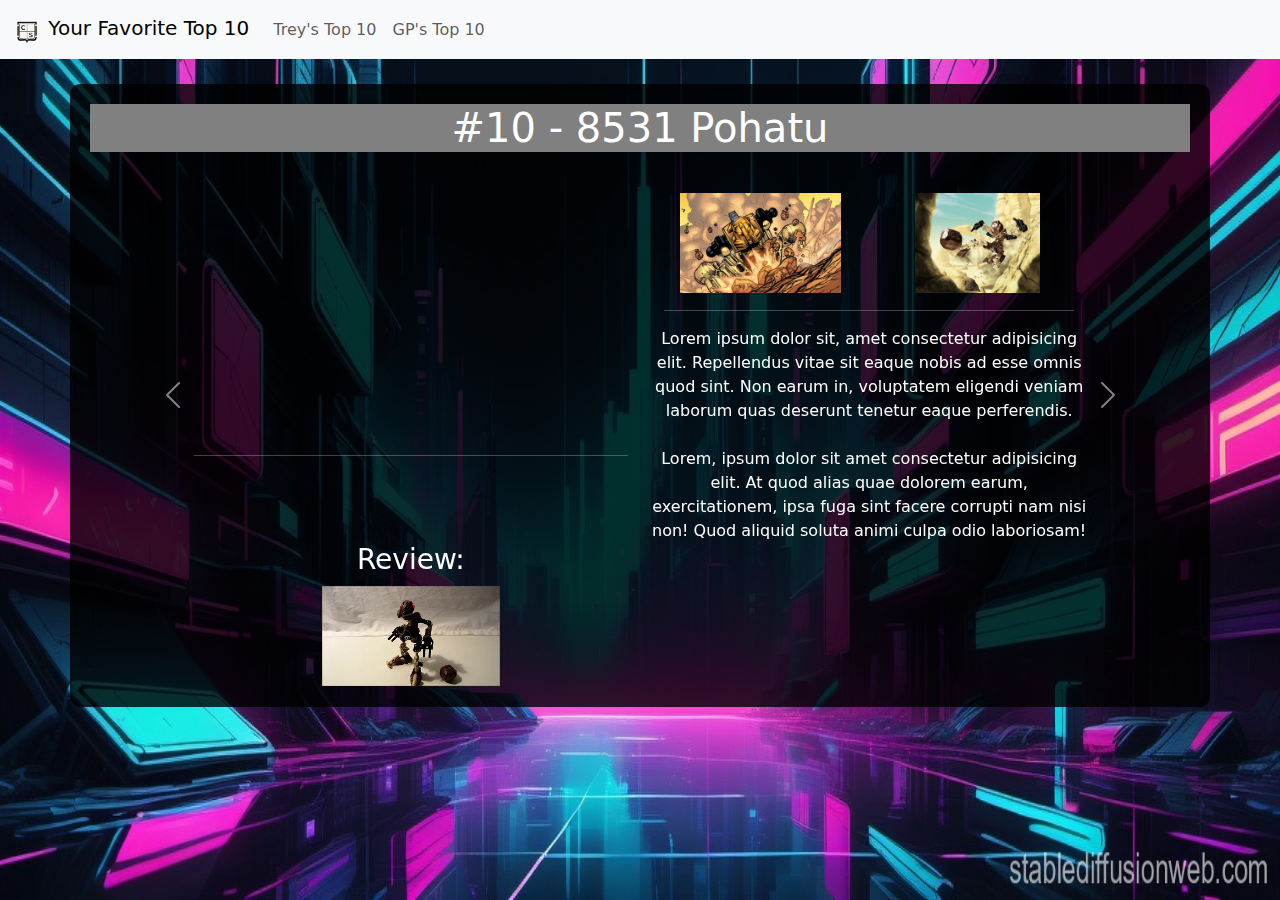
==== pages/gp.html @ 16a3571e "added and changed some assets" ====
<!doctype html>
<html lang="en">

<head>
    <meta charset="utf-8">
    <meta name="viewport" content="width=device-width, initial-scale=1">
    <title>GP's Top 10</title>
    <link href="https://cdn.jsdelivr.net/npm/bootstrap@5.3.3/dist/css/bootstrap.min.css" rel="stylesheet"
        integrity="sha384-QWTKZyjpPEjISv5WaRU9OFeRpok6YctnYmDr5pNlyT2bRjXh0JMhjY6hW+ALEwIH" crossorigin="anonymous">
    <link rel="stylesheet" href="../styles/style.css">
    <link rel="shortcut icon" href="../assets/codestacklogo.png" />
    </head>

<body>
      <nav class="navbar navbar-expand-lg bg-body-tertiary">
        <div class="container-fluid">
            <a class="navbar-brand" href="../index.html">
                <img src="/assets/codestacklogo.png" alt="Logo" width="30" height="30" class="d-inline-block align-text-top">
                Your Favorite Top 10
              </a>
          <button class="navbar-toggler" type="button" data-bs-toggle="collapse" data-bs-target="#navbarNavAltMarkup" aria-controls="navbarNavAltMarkup" aria-expanded="false" aria-label="Toggle navigation">
            <span class="navbar-toggler-icon"></span>
          </button>
          <div class="collapse navbar-collapse" id="navbarNavAltMarkup">
            <div class="navbar-nav">
              <a class="nav-link" href="../pages/trey.html">Trey's Top 10</a>
              <a class="nav-link" href="../pages/gp.html">GP's Top 10</a>
            </div>
          </div>
        </div>
      </nav>

      <div id="box" class="container">
        <div class="row">
            <div class="col">
                <div id="carouselExample" class="carousel slide">
                    <div class="carousel-inner">
                      <div class="carousel-item active">

                        <!-- ENTRY #10 -->
                        <h1>#10 - 8531 Pohatu</h1>
                        <br>
                        <div class="container mt-2">
                            <div class="row text-center">
                              <div class="col-lg-1"></div>
                                <div class="col-lg-5 col-12">
                                <iframe width="426" height="240" src="https://www.youtube.com/embed/XOGgZnB4ABw?si=e0CfPsZs6AdH4Mmf" title="YouTube video player" frameborder="0" allow="accelerometer; autoplay; clipboard-write; encrypted-media; gyroscope; picture-in-picture; web-share" referrerpolicy="strict-origin-when-cross-origin" allowfullscreen></iframe>
                                <hr>
                            </div>
                            <div class="col-lg-5 col-12">
                                <div class="container">
                                    <div class="row text-center">
                                        <div class="col-6"> <button id="review-button" popovertarget="10img1">
                                            <img src="/assets/GP/Pohatu1.png" alt="topborder" height="100px" width=100px/>
                                        </button></div>
                                        <div class="col-6"> <button id="review-button" popovertarget="10img2">
                                            <img src="/assets/GP/Pohatu2.png" alt="topborder" height="100px" width=100px/>
                                        </button></div>
                                    </div>
                                    <hr>
                                    <div class="row">
                                        Lorem ipsum dolor sit, amet consectetur adipisicing elit. Repellendus vitae sit eaque nobis ad esse omnis quod sint. Non earum in, voluptatem eligendi veniam laborum quas deserunt tenetur eaque perferendis.
                                        <br>
                                        <br>
                                        Lorem, ipsum dolor sit amet consectetur adipisicing elit. At quod alias quae dolorem earum, exercitationem, ipsa fuga sint facere corrupti nam nisi non! Quod aliquid soluta animi culpa odio laboriosam!
                                    </div>
                                </div>
                            </div>
                            </div>
                            <div class="row text-center">
                              <div class="col-lg-1"></div>
                              <div class="col-lg-5 col-12">
                                <h3>Review:</h3>
                                <div class="center">
                                  
                                  <button id="review-button" popovertarget="review-video-10">
                                    <img src="/assets/GP/PohatuReview.png" alt="topborder" height="100px" width=100px/>
                                  </button>
                                </div>
                              </div>
                            </div>
                        </div>

                      </div>

                      <!-- ENTRY #9 -->
                      <div class="carousel-item">
                        <h1>#9 - 8978 Skrall</h1>
                        <br>
                        <div class="container mt-2">
                            <div class="row text-center">
                              <div class="col-lg-1"></div>
                                <div class="col-12 col-lg-5">
                                <iframe width="426" height="240" src="https://www.youtube.com/embed/iutZfPHgfoE?si=nEbybbQlCsMWkn_Z&amp;controls=0&amp;start=15" title="YouTube video player" frameborder="0" allow="accelerometer; autoplay; clipboard-write; encrypted-media; gyroscope; picture-in-picture; web-share" referrerpolicy="strict-origin-when-cross-origin" allowfullscreen></iframe>
                                <hr>
                            </div>
                            <div class="col-12 col-lg-5">
                                <div class="container">
                                    <div class="row text-center">
                                        <div class="col-6"> <button id="review-button" popovertarget="9img1">
                                            <img src="/assets/GP/Skrall1.png" alt="topborder" height="100px" width=100px/>
                                        </button></div>
                                        <div class="col-6"> <button id="review-button" popovertarget="9img2">
                                            <img src="/assets/GP/Skrall2.png" alt="topborder" height="100px" width=100px/>
                                        </button></div>
                                    </div>
                                    <hr>
                                    <div class="row">
                                        Lorem ipsum dolor sit, amet consectetur adipisicing elit. Repellendus vitae sit eaque nobis ad esse omnis quod sint. Non earum in, voluptatem eligendi veniam laborum quas deserunt tenetur eaque perferendis.
                                        <br>
                                        <br>
                                        Lorem, ipsum dolor sit amet consectetur adipisicing elit. At quod alias quae dolorem earum, exercitationem, ipsa fuga sint facere corrupti nam nisi non! Quod aliquid soluta animi culpa odio laboriosam!
                                    </div>
                                </div>
                            </div>
                            <div class="row text-center">
                              <div class="col-lg-1"></div>
                              <div class="col-lg-5 col-12">
                                <h3>Review:</h3>
                                <div class="center">
                                  
                                  <button id="review-button" popovertarget="review-video-9">
                                    <img src="/assets/GP/SkrallReview.png" alt="topborder" height="100px" width=100px/>
                                  </button>
                                </div>
                              </div>
                            </div>
                            </div>
                        </div>

                      </div>

                      <!-- ENTRY #8 -->

                      <div class="carousel-item">
                        <h1>#8 - 8903 Zaktan</h1>
                        <br>
                        <div class="container mt-2">
                            <div class="row text-center">
                              <div class="col-lg-1"></div>
                                <div class="col-12 col-lg-5">
                                <iframe width="426" height="240" src="https://www.youtube.com/embed/IT35S8VtbB4?si=Ot8NYg8g528c5JDn" title="YouTube video player" frameborder="0" allow="accelerometer; autoplay; clipboard-write; encrypted-media; gyroscope; picture-in-picture; web-share" referrerpolicy="strict-origin-when-cross-origin" allowfullscreen></iframe>
                                <hr>
                            </div>
                            <div class="col-12 col-lg-5">
                                <div class="container">
                                    <div class="row text-center">
                                        <div class="col-6"> <button id="review-button" popovertarget="8img1">
                                            <img src="/assets/GP/Zaktan1.png" alt="topborder" height="100px" width=100px/>
                                        </button></div>
                                        <div class="col-6"> <button id="review-button" popovertarget="8img2">
                                            <img src="/assets/GP/Zaktan2.png" alt="topborder" height="100px" width=100px/>
                                        </button></div>
                                    </div>
                                    <hr>
                                    <div class="row">
                                        Lorem ipsum dolor sit, amet consectetur adipisicing elit. Repellendus vitae sit eaque nobis ad esse omnis quod sint. Non earum in, voluptatem eligendi veniam laborum quas deserunt tenetur eaque perferendis.
                                        <br>
                                        <br>
                                        Lorem, ipsum dolor sit amet consectetur adipisicing elit. At quod alias quae dolorem earum, exercitationem, ipsa fuga sint facere corrupti nam nisi non! Quod aliquid soluta animi culpa odio laboriosam!
                                    </div>
                                </div>
                            </div>
                            <div class="row text-center">
                              <div class="col-lg-1"></div>
                              <div class="col-lg-5 col-12">
                                <h3>Review:</h3>
                                <div class="center">
                                  
                                  <button id="review-button" popovertarget="review-video-8">
                                    <img src="/assets/GP/ZaktanReview.webp" alt="topborder" height="100px" width=100px/>
                                  </button>
                                </div>
                              </div>
                            </div>
                            </div>
                        </div>

                      </div>

                      <!-- ENTRY #7 -->

                      <div class="carousel-item">
                        <h1>#7 - Hydraxon</h1>
                        <br>
                        <div class="container mt-2">
                            <div class="row text-center">
                              <div class="col-lg-1"></div>
                                <div class="col-12 col-lg-5">
                                <iframe width="426" height="240" src="https://www.youtube.com/embed/oxouZkrrqUc?si=Al6TVjStmYd_GcWj&amp;controls=0&amp;start=85" title="YouTube video player" frameborder="0" allow="accelerometer; autoplay; clipboard-write; encrypted-media; gyroscope; picture-in-picture; web-share" referrerpolicy="strict-origin-when-cross-origin" allowfullscreen></iframe>
                                <hr>
                            </div>
                            <div class="col-12 col-lg-5">
                                <div class="container">
                                    <div class="row text-center">
                                        <div class="col-6"> <button id="review-button" popovertarget="7img1">
                                            <img src="/assets/GP/Hydraxon1.png" alt="topborder" height="100px" width=100px/>
                                        </button></div>
                                        <div class="col-6"> <button id="review-button" popovertarget="7img2">
                                            <img src="/assets/GP/Hydraxon2.png" alt="topborder" height="100px" width=100px/>
                                        </button></div>
                                    </div>
                                    <hr>
                                    <div class="row">
                                        Lorem ipsum dolor sit, amet consectetur adipisicing elit. Repellendus vitae sit eaque nobis ad esse omnis quod sint. Non earum in, voluptatem eligendi veniam laborum quas deserunt tenetur eaque perferendis.
                                        <br>
                                        <br>
                                        Lorem, ipsum dolor sit amet consectetur adipisicing elit. At quod alias quae dolorem earum, exercitationem, ipsa fuga sint facere corrupti nam nisi non! Quod aliquid soluta animi culpa odio laboriosam!
                                    </div>
                                </div>
                            </div>
                            </div>
                            <div class="row text-center">
                              <div class="col-lg-1"></div>
                              <div class="col-lg-5 col-12">
                                <h3>Review:</h3>
                                <div class="center">
                                  
                                  <button id="review-button" popovertarget="review-video-7">
                                    <img src="/assets/GP/HydraxonReview.png" alt="topborder" height="100px" width=100px/>
                                  </button>
                                </div>
                              </div>
                            </div>
                        </div>

                      </div>

                      <!-- ENTRY #6 -->

                      <div class="carousel-item">
                        <h1>#6 - Takadox</h1>
                        <br>
                        <div class="container mt-2">
                            <div class="row text-center">
                              <div class="col-lg-1"></div>
                                <div class="col-12 col-lg-5">
                                <iframe width="426" height="240" src="https://www.youtube.com/embed/wNRkzEp36KI?si=vRQf2wYzfuWd4dM2" title="YouTube video player" frameborder="0" allow="accelerometer; autoplay; clipboard-write; encrypted-media; gyroscope; picture-in-picture; web-share" referrerpolicy="strict-origin-when-cross-origin" allowfullscreen></iframe>
                                <hr>
                            </div>
                            <div class="col-12 col-lg-5">
                                <div class="container">
                                    <div class="row text-center">
                                        <div class="col-6"> <button id="review-button" popovertarget="6img1">
                                            <img src="/assets/GP/Takadox1.png" alt="topborder" height="100px" width=100px/>
                                        </button></div>
                                        <div class="col-6"> <button id="review-button" popovertarget="6img2">
                                            <img src="/assets/GP/Takadox2.png" alt="topborder" height="100px" width=100px/>
                                        </button></div>
                                    </div>
                                    <hr>
                                    <div class="row">
                                        Lorem ipsum dolor sit, amet consectetur adipisicing elit. Repellendus vitae sit eaque nobis ad esse omnis quod sint. Non earum in, voluptatem eligendi veniam laborum quas deserunt tenetur eaque perferendis.
                                        <br>
                                        <br>
                                        Lorem, ipsum dolor sit amet consectetur adipisicing elit. At quod alias quae dolorem earum, exercitationem, ipsa fuga sint facere corrupti nam nisi non! Quod aliquid soluta animi culpa odio laboriosam!
                                    </div>
                                </div>
                            </div>
                            <div class="row text-center">
                              <div class="col-lg-1"></div>
                              <div class="col-lg-5 col-12">
                                <h3>Review:</h3>
                                <div class="center">
                                  
                                  <button id="review-button" popovertarget="review-video-6">
                                    <img src="/assets/GP/TakadoxReview.png" alt="topborder" height="100px" width=100px/>
                                  </button>
                                </div>
                              </div>
                            </div>
                            </div>
                        </div>

                      </div>

                      <!-- ENTRY #5 -->

                      <div class="carousel-item">
                        <h1>#5 - Toa Ignika</h1>
                        <br>
                        <div class="container mt-2">
                            <div class="row text-center">
                              <div class="col-lg-1"></div>
                                <div class="col-12 col-lg-5">
                                <iframe width="426" height="240" src="https://www.youtube.com/embed/ZALRNYFdoNw?si=UdQOX5yxRJXiWTyp" title="YouTube video player" frameborder="0" allow="accelerometer; autoplay; clipboard-write; encrypted-media; gyroscope; picture-in-picture; web-share" referrerpolicy="strict-origin-when-cross-origin" allowfullscreen></iframe>
                                <hr>
                            </div>
                            <div class="col-12 col-lg-5">
                                <div class="container">
                                    <div class="row text-center">
                                        <div class="col-6"> <button id="review-button" popovertarget="5img1">
                                            <img src="/assets/GP/Ignika1.png" alt="topborder" height="100px" width=100px/>
                                        </button></div>
                                        <div class="col-6"> <button id="review-button" popovertarget="5img2">
                                            <img src="/assets/GP/Ignika2.png" alt="topborder" height="100px" width=100px/>
                                        </button></div>
                                    </div>
                                    <hr>
                                    <div class="row">
                                        Lorem ipsum dolor sit, amet consectetur adipisicing elit. Repellendus vitae sit eaque nobis ad esse omnis quod sint. Non earum in, voluptatem eligendi veniam laborum quas deserunt tenetur eaque perferendis.
                                        <br>
                                        <br>
                                        Lorem, ipsum dolor sit amet consectetur adipisicing elit. At quod alias quae dolorem earum, exercitationem, ipsa fuga sint facere corrupti nam nisi non! Quod aliquid soluta animi culpa odio laboriosam!
                                    </div>
                                </div>
                            </div>
                            <div class="row text-center">
                              <div class="col-lg-1"></div>
                              <div class="col-lg-5 col-12">
                                <h3>Review:</h3>
                                <div class="center">
                                  
                                  <button id="review-button" popovertarget="review-video-5">
                                    <img src="/assets/GP/IgnikaReview.png" alt="topborder" height="100px" width=100px/>
                                  </button>
                                </div>
                              </div>
                            </div>
                            </div>
                        </div>

                      </div>

                      <!-- ENTRY #4 -->

                      <div class="carousel-item">
                        <h1>#4 - 8811 Toa Lhikan & Kikanalo</h1>
                        <br>
                        <div class="container mt-2">
                            <div class="row text-center">
                              <div class="col-lg-1"></div>
                                <div class="col-12 col-lg-5">
                                <iframe width="426" height="240" src="https://www.youtube.com/embed/6rItO7fE3_0?si=X0JkNjUJ1CeEijtN" title="YouTube video player" frameborder="0" allow="accelerometer; autoplay; clipboard-write; encrypted-media; gyroscope; picture-in-picture; web-share" referrerpolicy="strict-origin-when-cross-origin" allowfullscreen></iframe>
                                <hr>
                              
                            </div>
                            <div class="col-12 col-lg-5">
                                <div class="container">
                                    <div class="row text-center">
                                        <div class="col-6"> <button id="review-button" popovertarget="4img1">
                                            <img src="/assets/GP/Lhikan1.png" alt="topborder" height="100px" width=100px/>
                                        </button></div>
                                        <div class="col-6"> <button id="review-button" popovertarget="4img2">
                                            <img src="/assets/GP/Lhikan2.png" alt="topborder" height="100px" width=100px/>
                                        </button></div>
                                    </div>
                                    <hr>
                                    <div class="row">
                                        Lorem ipsum dolor sit, amet consectetur adipisicing elit. Repellendus vitae sit eaque nobis ad esse omnis quod sint. Non earum in, voluptatem eligendi veniam laborum quas deserunt tenetur eaque perferendis.
                                        <br>
                                        <br>
                                        Lorem, ipsum dolor sit amet consectetur adipisicing elit. At quod alias quae dolorem earum, exercitationem, ipsa fuga sint facere corrupti nam nisi non! Quod aliquid soluta animi culpa odio laboriosam!
                                    </div>
                                </div>
                            </div>
                            <div class="row text-center">
                              <div class="col-lg-1"></div>
                              <div class="col-lg-5 col-12">
                                <h3>Review:</h3>
                                <div class="center">
                                  
                                  <button id="review-button" popovertarget="review-video-4">
                                    <img src="/assets/GP/LhikanReview.png" alt="topborder" height="100px" width=100px/>
                                  </button>
                                </div>
                              </div>
                            </div>
                            </div>
                        </div>

                      </div>

                      <!-- ENTRY #3 -->

                      <div class="carousel-item">
                        <h1>#3 - Bohrok-Kal</h1>
                        <br>
                        <div class="container mt-2">
                            <div class="row text-center">
                              <div class="col-lg-1"></div>
                                <div class="col-12 col-lg-5">
                                <iframe width="426" height="240" src="https://www.youtube.com/embed/_ffzBNeW-OM?si=LJx9z14Pv6FZRk_-" title="YouTube video player" frameborder="0" allow="accelerometer; autoplay; clipboard-write; encrypted-media; gyroscope; picture-in-picture; web-share" referrerpolicy="strict-origin-when-cross-origin" allowfullscreen></iframe>
                                <hr>
                            </div>
                            <div class="col-12 col-lg-5">
                                <div class="container">
                                    <div class="row text-center">
                                        <div class="col-6"> <button id="review-button" popovertarget="3img1">
                                            <img src="/assets/GP/BohrokKal1.png" alt="topborder" height="100px" width=100px/>
                                        </button></div>
                                        <div class="col-6"> <button id="review-button" popovertarget="3img2">
                                            <img src="/assets/GP/BohrokKal2.png" alt="topborder" height="100px" width=100px/>
                                        </button></div>
                                    </div>
                                    <hr>
                                    <div class="row">
                                        Lorem ipsum dolor sit, amet consectetur adipisicing elit. Repellendus vitae sit eaque nobis ad esse omnis quod sint. Non earum in, voluptatem eligendi veniam laborum quas deserunt tenetur eaque perferendis.
                                        <br>
                                        <br>
                                        Lorem, ipsum dolor sit amet consectetur adipisicing elit. At quod alias quae dolorem earum, exercitationem, ipsa fuga sint facere corrupti nam nisi non! Quod aliquid soluta animi culpa odio laboriosam!
                                    </div>
                                </div>
                            </div>
                            <div class="row text-center">
                              <div class="col-lg-1"></div>
                              <div class="col-lg-5 col-12">
                                <h3>Review:</h3>
                                <div class="center">
                                  
                                  <button id="review-button" popovertarget="review-video-3">
                                    <img src="/assets/GP/BohrokKalReview.png" alt="topborder" height="100px" width=100px/>
                                  </button>
                                </div>
                              </div>
                            </div>
                            </div>
                        </div>

                      </div>

                      <!-- ENTRY #2 -->

                      <div class="carousel-item">
                        <h1>#2 - 8764 Vezon & Fenrakk</h1>
                        <br>
                        <div class="container mt-2">
                            <div class="row text-center">
                              <div class="col-lg-1"></div>
                                <div class="col-12 col-lg-5">
                                <iframe width="426" height="240" src="https://www.youtube.com/embed/BYnPFHoEulk?si=89cOyK6cfZ6sn9xO&amp;start=15" title="YouTube video player" frameborder="0" allow="accelerometer; autoplay; clipboard-write; encrypted-media; gyroscope; picture-in-picture; web-share" referrerpolicy="strict-origin-when-cross-origin" allowfullscreen></iframe>
                                <hr>
                              
                            </div>
                            <div class="col-12 col-lg-5">
                                <div class="container">
                                    <div class="row text-center">
                                        <div class="col-6"> <button id="review-button" popovertarget="2img1">
                                            <img src="/assets/GP/Vezon1.png" alt="topborder" height="100px" width=100px/>
                                        </button></div>
                                        <div class="col-6"> <button id="review-button" popovertarget="2img2">
                                            <img src="/assets/GP/Vezon2.png" alt="topborder" height="100px" width=100px/>
                                        </button></div>
                                    </div>
                                    <hr>
                                    <div class="row">
                                        Lorem ipsum dolor sit, amet consectetur adipisicing elit. Repellendus vitae sit eaque nobis ad esse omnis quod sint. Non earum in, voluptatem eligendi veniam laborum quas deserunt tenetur eaque perferendis.
                                        <br>
                                        <br>
                                        Lorem, ipsum dolor sit amet consectetur adipisicing elit. At quod alias quae dolorem earum, exercitationem, ipsa fuga sint facere corrupti nam nisi non! Quod aliquid soluta animi culpa odio laboriosam!
                                    </div>
                                </div>
                            </div>
                            <div class="row text-center">
                              <div class="col-lg-1"></div>
                              <div class="col-lg-5 col-12">
                                <h3>Review:</h3>
                                <div class="center">
                                  
                                  <button id="review-button" popovertarget="review-video-2">
                                    <img src="/assets/GP/VezonReview.png" alt="topborder" height="100px" width=100px/>
                                  </button>
                                </div>
                              </div>
                            </div>
                            </div>
                        </div>

                      </div>

                      <!-- ENTRY #1 -->

                      <div class="carousel-item">
                        <h1>#1 - 8915 Toa Matoro</h1>
                        <br>
                        <div class="container mt-2">
                            <div class="row text-center">
                              <div class="col-lg-1"></div>
                                <div class="col-12 col-lg-5">
                                <iframe width="426" height="240" src="https://www.youtube.com/embed/qwFrK0umdW8?si=IfZmIzZf3j_WcTUs" title="YouTube video player" frameborder="0" allow="accelerometer; autoplay; clipboard-write; encrypted-media; gyroscope; picture-in-picture; web-share" referrerpolicy="strict-origin-when-cross-origin" allowfullscreen></iframe>
                                <hr>
                            </div>
                            <div class="col-12 col-lg-5">
                                <div class="container">
                                    <div class="row text-center">
                                        <div class="col-6"> <button id="review-button" popovertarget="1img1">
                                            <img src="/assets/GP/Matoro1.png" alt="topborder" height="100px" width=100px/>
                                        </button></div>
                                        <div class="col-6"> <button id="review-button" popovertarget="1img2">
                                            <img src="/assets/GP/Matoro2.png" alt="topborder" height="100px" width=100px/>
                                        </button></div>
                                    </div>
                                    <hr>
                                    <div class="row">
                                        Lorem ipsum dolor sit, amet consectetur adipisicing elit. Repellendus vitae sit eaque nobis ad esse omnis quod sint. Non earum in, voluptatem eligendi veniam laborum quas deserunt tenetur eaque perferendis.
                                        <br>
                                        <br>
                                        Lorem, ipsum dolor sit amet consectetur adipisicing elit. At quod alias quae dolorem earum, exercitationem, ipsa fuga sint facere corrupti nam nisi non! Quod aliquid soluta animi culpa odio laboriosam!
                                    </div>
                                </div>
                            </div>
                            <div class="row text-center">
                              <div class="col-lg-1"></div>
                              <div class="col-lg-5 col-12">
                                <h3>Review:</h3>
                                <div class="center">
                                  
                                  <button id="review-button" popovertarget="review-video-1">
                                    <img src="/assets/GP/MatoroReview.png" alt="topborder" height="100px" width=100px/>
                                  </button>
                                </div>
                              </div>
                            </div>
                            </div>
                        </div>

                      </div>
                    </div>
                    <button class="carousel-control-prev" type="button" data-bs-target="#carouselExample" data-bs-slide="prev">
                      <span class="carousel-control-prev-icon" aria-hidden="true"></span>
                      <span class="visually-hidden">Previous</span>
                    </button>
                    <button class="carousel-control-next" type="button" data-bs-target="#carouselExample" data-bs-slide="next">
                      <span class="carousel-control-next-icon" aria-hidden="true"></span>
                      <span class="visually-hidden">Next</span>
                    </button>
                  </div>
            </div>
        </div>
      </div>


      <!--      Popovers         -->
       <!-- Videos -->
       
       <!-- Video #10 -->
      <div popover id="review-video-10" class="review-info">
      <br>
      <iframe width="560" height="315" src="https://www.youtube.com/embed/CVsbTCdTyAM?si=-vm2Lmja9wvB4Jw1" title="YouTube video player" frameborder="0" allow="accelerometer; autoplay; clipboard-write; encrypted-media; gyroscope; picture-in-picture; web-share" referrerpolicy="strict-origin-when-cross-origin" allowfullscreen></iframe>
    </iframe>
      <br>
    </div>

       <!-- Video #9 -->
      <div popover id="review-video-9" class="review-info">
      <br>
      <iframe width="560" height="315" src="https://www.youtube.com/embed/CVsbTCdTyAM?si=-vm2Lmja9wvB4Jw1" title="YouTube video player" frameborder="0" allow="accelerometer; autoplay; clipboard-write; encrypted-media; gyroscope; picture-in-picture; web-share" referrerpolicy="strict-origin-when-cross-origin" allowfullscreen></iframe>
    </iframe>
      <br>
    </div>
       <!-- Videos #8 -->
      <div popover id="review-video-8" class="review-info">
      <br>
      <iframe width="560" height="315" src="https://www.youtube.com/embed/k5IX1-2IRdI?si=--pBICZ15atXHbO3" title="YouTube video player" frameborder="0" allow="accelerometer; autoplay; clipboard-write; encrypted-media; gyroscope; picture-in-picture; web-share" referrerpolicy="strict-origin-when-cross-origin" allowfullscreen></iframe>
    </iframe>
      <br>
    </div>
       <!-- Videos #7 -->
      <div popover id="review-video-7" class="review-info">
      <br>
      <iframe width="560" height="315" src="https://www.youtube.com/embed/CVsbTCdTyAM?si=-vm2Lmja9wvB4Jw1" title="YouTube video player" frameborder="0" allow="accelerometer; autoplay; clipboard-write; encrypted-media; gyroscope; picture-in-picture; web-share" referrerpolicy="strict-origin-when-cross-origin" allowfullscreen></iframe>
    </iframe>
      <br>
    </div>
       <!-- Videos #6 -->
      <div popover id="review-video-6" class="review-info">
      <br>
      <iframe width="560" height="315" src="https://www.youtube.com/embed/CVsbTCdTyAM?si=-vm2Lmja9wvB4Jw1" title="YouTube video player" frameborder="0" allow="accelerometer; autoplay; clipboard-write; encrypted-media; gyroscope; picture-in-picture; web-share" referrerpolicy="strict-origin-when-cross-origin" allowfullscreen></iframe>
    </iframe>
      <br>
    </div>
       <!-- Videos #5 -->
      <div popover id="review-video-5" class="review-info">
      <br>
      <iframe width="560" height="315" src="https://www.youtube.com/embed/CVsbTCdTyAM?si=-vm2Lmja9wvB4Jw1" title="YouTube video player" frameborder="0" allow="accelerometer; autoplay; clipboard-write; encrypted-media; gyroscope; picture-in-picture; web-share" referrerpolicy="strict-origin-when-cross-origin" allowfullscreen></iframe>
    </iframe>
      <br>
    </div>
       <!-- Videos #4 -->
      <div popover id="review-video-4" class="review-info">
      <br>
      <iframe width="560" height="315" src="https://www.youtube.com/embed/fwYoeKosHms?si=A0hz_WbtK-TrdHxS" title="YouTube video player" frameborder="0" allow="accelerometer; autoplay; clipboard-write; encrypted-media; gyroscope; picture-in-picture; web-share" referrerpolicy="strict-origin-when-cross-origin" allowfullscreen></iframe>
    </iframe>
      <br>
    </div>
       <!-- Videos #3 -->
      <div popover id="review-video-3" class="review-info">
      <br>
      <iframe width="560" height="315" src="https://www.youtube.com/embed/uka6KLDyNJg?si=lz85ZD9xSycP_FG5" title="YouTube video player" frameborder="0" allow="accelerometer; autoplay; clipboard-write; encrypted-media; gyroscope; picture-in-picture; web-share" referrerpolicy="strict-origin-when-cross-origin" allowfullscreen></iframe>
    </iframe>
      <br>
    </div>
       <!-- Video #2 -->
      <div popover id="review-video-2" class="review-info">
      <br>
      <iframe width="560" height="315" src="https://www.youtube.com/embed/kkqqCw3oEa4?si=ZolEz0uskBJ6RVFR" title="YouTube video player" frameborder="0" allow="accelerometer; autoplay; clipboard-write; encrypted-media; gyroscope; picture-in-picture; web-share" referrerpolicy="strict-origin-when-cross-origin" allowfullscreen></iframe>
    </iframe>
      <br>
    </div>
       <!-- Video #1 -->
      <div popover id="review-video-1" class="review-info">
      <br>
      <iframe width="560" height="315" src="https://www.youtube.com/embed/dgNXAZ28TiA?si=QzydOpm_U2K1EUh9" title="YouTube video player" frameborder="0" allow="accelerometer; autoplay; clipboard-write; encrypted-media; gyroscope; picture-in-picture; web-share" referrerpolicy="strict-origin-when-cross-origin" allowfullscreen></iframe>
      <br>
    </div>
    
    <!-- Images 10 -->
    <div popover id="10img1" class="popoverimage">
    <br>
    <img src="../assets/GP/Pohatu1.png" height="500" alt="pohatu1">
    <br>
  </div>
    <div popover id="10img2" class="popoverimage">
    <br>
    <img src="../assets/GP/Pohatu2.png" height="500" alt="pohatu2">
    <br>
  </div>
    <!-- Images 9 -->
    <div popover id="9img1" class="popoverimage">
    <br>
    <img src="../assets/GP/Skrall1.png" height="500" alt="skrall1">
    <br>
  </div>
    <div popover id="9img2" class="popoverimage">
    <br>
    <img src="../assets/GP/Skrall2.png" height="500" alt="skrall2">
    <br>
  </div>
    <!-- Images 8 -->
    <div popover id="8img1" class="popoverimage">
    <br>
    <img src="../assets/GP/Zaktan1.png" height="500" alt="">
    <br>
  </div>
    <div popover id="8img2" class="popoverimage">
    <br>
    <img src="../assets/GP/Zaktan2.png" height="500" alt="">
    <br>
  </div>
    <!-- Images 7 -->
    <div popover id="7img1" class="popoverimage">
    <br>
    <img src="../assets/GP/Hydraxon1.png" height="500" alt="">
    <br>
  </div>
    <div popover id="7img2" class="popoverimage">
    <br>
    <img src="../assets/GP/Hydraxon2.png" height="500" alt="">
    <br>
  </div>
    <!-- Images 6 -->
    <div popover id="6img1" class="popoverimage">
    <br>
    <img src="../assets/bionicle.png" height="500" alt="">
    <br>
  </div>
    <div popover id="6img2" class="popoverimage">
    <br>
    <img src="../assets/GamerPictureCardForProject.jpeg" height="500" alt="">
    <br>
  </div>
    <!-- Images 5 -->
    <div popover id="5img1" class="popoverimage">
    <br>
    <img src="../assets/GP/Ignika1.png" height="500" alt="">
    <br>
  </div>
    <div popover id="5img2" class="popoverimage">
    <br>
    <img src="../assets/GP/Ignika2.png" height="500" alt="">
    <br>
  </div>
    <!-- Images 4 -->
    <div popover id="4img1" class="popoverimage">
    <br>
    <img src="../assets/GP/Lhikan1.png" height="500" alt="">
    <br>
  </div>
    <div popover id="4img2" class="popoverimage">
    <br>
    <img src="../assets/GP/Lhikan2.png" height="500" alt="">
    <br>
  </div>
    <!-- Images 3 -->
    <div popover id="3img1" class="popoverimage">
    <br>
    <img src="../assets/GP/BohrokKal1.png" height="500" alt="">
    <br>
  </div>
    <div popover id="3img2" class="popoverimage">
    <br>
    <img src="../assets/GP/BohrokKal2.png" height="500" alt="">
    <br>
  </div>
    <!-- Images 2 -->
    <div popover id="2img1" class="popoverimage">
    <br>
    <img src="../assets/GP/Vezon1.png" height="500" alt="">
    <br>
  </div>
    <div popover id="2img2" class="popoverimage">
    <br>
    <img src="../assets/GP/Vezon2.png" height="500" alt="">
    <br>
  </div>
    <!-- Images 1 -->
    <div popover id="1img1" class="popoverimage">
    <br>
    <img src="../assets/GP/Matoro1.png" height="500" alt="">
    <br>
  </div>
    <div popover id="1img2" class="popoverimage">
    <br>
    <img src="../assets/GP/Matoro2.png" height="500" alt="">
    <br>
  </div>
  
        


    
    <script src="https://cdn.jsdelivr.net/npm/bootstrap@5.3.3/dist/js/bootstrap.bundle.min.js"
        integrity="sha384-YvpcrYf0tY3lHB60NNkmXc5s9fDVZLESaAA55NDzOxhy9GkcIdslK1eN7N6jIeHz"
        crossorigin="anonymous"></script>
</body>

</html>
---- styles/style.css ----
body{
    background-image: url(/assets/CyberpunkThemeBackground.jpeg);
    background-repeat: no-repeat;
    background-attachment: fixed;
    background-size: 100% 100%;
}
h1{
    text-align: center;
    background-color: gray;
    border-radius: 10;
}
h3{
    text-align: center;
}
img{
    width: auto;
}
#review-button{
    border: none;
    background-color: rgba(245, 245, 220, 0);
}
#box{
    background-color: rgba(0, 0, 0, 0.801);
    margin-top: 25px;
    margin-bottom: 25px;
    border-radius: 10px;
    color: white;
    padding: 20px;
}
.bg-1{
    background-color: cyan;
}
.bg-2{
    background-color: magenta;
}
.card{
    text-align: center;
    background-color: black;
    color: white;
}
.spacing{
    margin: 20px;
}
.center{
    display: flex;
    justify-content: center;
}
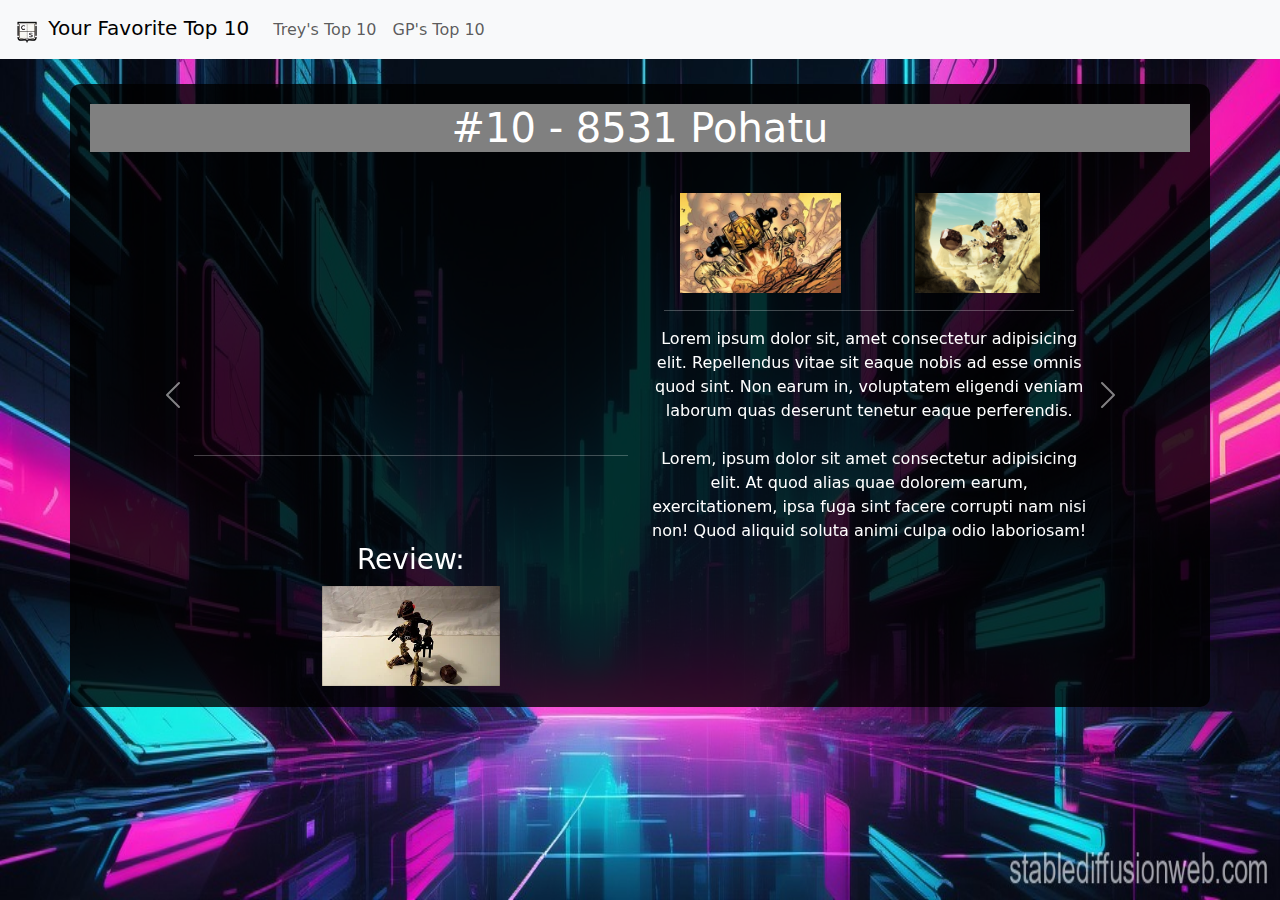
==== commit 0849db57: "fixed some images" ====
--- a/pages/gp.html
+++ b/pages/gp.html
@@ -536,7 +536,7 @@
        <!-- Video #10 -->
       <div popover id="review-video-10" class="review-info">
       <br>
-      <iframe width="560" height="315" src="https://www.youtube.com/embed/CVsbTCdTyAM?si=-vm2Lmja9wvB4Jw1" title="YouTube video player" frameborder="0" allow="accelerometer; autoplay; clipboard-write; encrypted-media; gyroscope; picture-in-picture; web-share" referrerpolicy="strict-origin-when-cross-origin" allowfullscreen></iframe>
+      <iframe width="560" height="315" src="https://www.youtube.com/embed/a4mXSm6Zhyo?si=s5EoedivoQXxwbAy" title="YouTube video player" frameborder="0" allow="accelerometer; autoplay; clipboard-write; encrypted-media; gyroscope; picture-in-picture; web-share" referrerpolicy="strict-origin-when-cross-origin" allowfullscreen></iframe>
     </iframe>
       <br>
     </div>
@@ -544,36 +544,33 @@
        <!-- Video #9 -->
       <div popover id="review-video-9" class="review-info">
       <br>
-      <iframe width="560" height="315" src="https://www.youtube.com/embed/CVsbTCdTyAM?si=-vm2Lmja9wvB4Jw1" title="YouTube video player" frameborder="0" allow="accelerometer; autoplay; clipboard-write; encrypted-media; gyroscope; picture-in-picture; web-share" referrerpolicy="strict-origin-when-cross-origin" allowfullscreen></iframe>
-    </iframe>
-      <br>
-    </div>
-       <!-- Videos #8 -->
+      <iframe width="560" height="315" src="https://www.youtube.com/embed/C7jcARH6aa4?si=m6WeFkiQoJYNcH9V" title="YouTube video player" frameborder="0" allow="accelerometer; autoplay; clipboard-write; encrypted-media; gyroscope; picture-in-picture; web-share" referrerpolicy="strict-origin-when-cross-origin" allowfullscreen></iframe>
+      <br>
+    </div>
+       <!-- Video #8 -->
       <div popover id="review-video-8" class="review-info">
       <br>
       <iframe width="560" height="315" src="https://www.youtube.com/embed/k5IX1-2IRdI?si=--pBICZ15atXHbO3" title="YouTube video player" frameborder="0" allow="accelerometer; autoplay; clipboard-write; encrypted-media; gyroscope; picture-in-picture; web-share" referrerpolicy="strict-origin-when-cross-origin" allowfullscreen></iframe>
     </iframe>
       <br>
     </div>
-       <!-- Videos #7 -->
+       <!-- Video #7 -->
       <div popover id="review-video-7" class="review-info">
       <br>
-      <iframe width="560" height="315" src="https://www.youtube.com/embed/CVsbTCdTyAM?si=-vm2Lmja9wvB4Jw1" title="YouTube video player" frameborder="0" allow="accelerometer; autoplay; clipboard-write; encrypted-media; gyroscope; picture-in-picture; web-share" referrerpolicy="strict-origin-when-cross-origin" allowfullscreen></iframe>
+      <iframe width="560" height="315" src="https://www.youtube.com/embed/AXHFIuQUnuc?si=uLaL9psrWCsx-sV1" title="YouTube video player" frameborder="0" allow="accelerometer; autoplay; clipboard-write; encrypted-media; gyroscope; picture-in-picture; web-share" referrerpolicy="strict-origin-when-cross-origin" allowfullscreen></iframe>
     </iframe>
       <br>
     </div>
-       <!-- Videos #6 -->
+       <!-- Video #6 -->
       <div popover id="review-video-6" class="review-info">
       <br>
-      <iframe width="560" height="315" src="https://www.youtube.com/embed/CVsbTCdTyAM?si=-vm2Lmja9wvB4Jw1" title="YouTube video player" frameborder="0" allow="accelerometer; autoplay; clipboard-write; encrypted-media; gyroscope; picture-in-picture; web-share" referrerpolicy="strict-origin-when-cross-origin" allowfullscreen></iframe>
-    </iframe>
-      <br>
-    </div>
-       <!-- Videos #5 -->
+      <iframe width="560" height="315" src="https://www.youtube.com/embed/X3QJc7vyPFg?si=7M9OR31TABHnNDlW" title="YouTube video player" frameborder="0" allow="accelerometer; autoplay; clipboard-write; encrypted-media; gyroscope; picture-in-picture; web-share" referrerpolicy="strict-origin-when-cross-origin" allowfullscreen></iframe>
+      <br>
+    </div>
+       <!-- Video #5 -->
       <div popover id="review-video-5" class="review-info">
       <br>
-      <iframe width="560" height="315" src="https://www.youtube.com/embed/CVsbTCdTyAM?si=-vm2Lmja9wvB4Jw1" title="YouTube video player" frameborder="0" allow="accelerometer; autoplay; clipboard-write; encrypted-media; gyroscope; picture-in-picture; web-share" referrerpolicy="strict-origin-when-cross-origin" allowfullscreen></iframe>
-    </iframe>
+      <iframe width="560" height="315" src="https://www.youtube.com/embed/hlNkmdYJSVQ?si=EMqLV98oLEdDqRQ6" title="YouTube video player" frameborder="0" allow="accelerometer; autoplay; clipboard-write; encrypted-media; gyroscope; picture-in-picture; web-share" referrerpolicy="strict-origin-when-cross-origin" allowfullscreen></iframe>
       <br>
     </div>
        <!-- Videos #4 -->
@@ -651,12 +648,12 @@
     <!-- Images 6 -->
     <div popover id="6img1" class="popoverimage">
     <br>
-    <img src="../assets/bionicle.png" height="500" alt="">
+    <img src="../assets/GP/Takadox1.png" height="500" alt="">
     <br>
   </div>
     <div popover id="6img2" class="popoverimage">
     <br>
-    <img src="../assets/GamerPictureCardForProject.jpeg" height="500" alt="">
+    <img src="../assets/GP/Takadox2.png" height="500" alt="">
     <br>
   </div>
     <!-- Images 5 -->
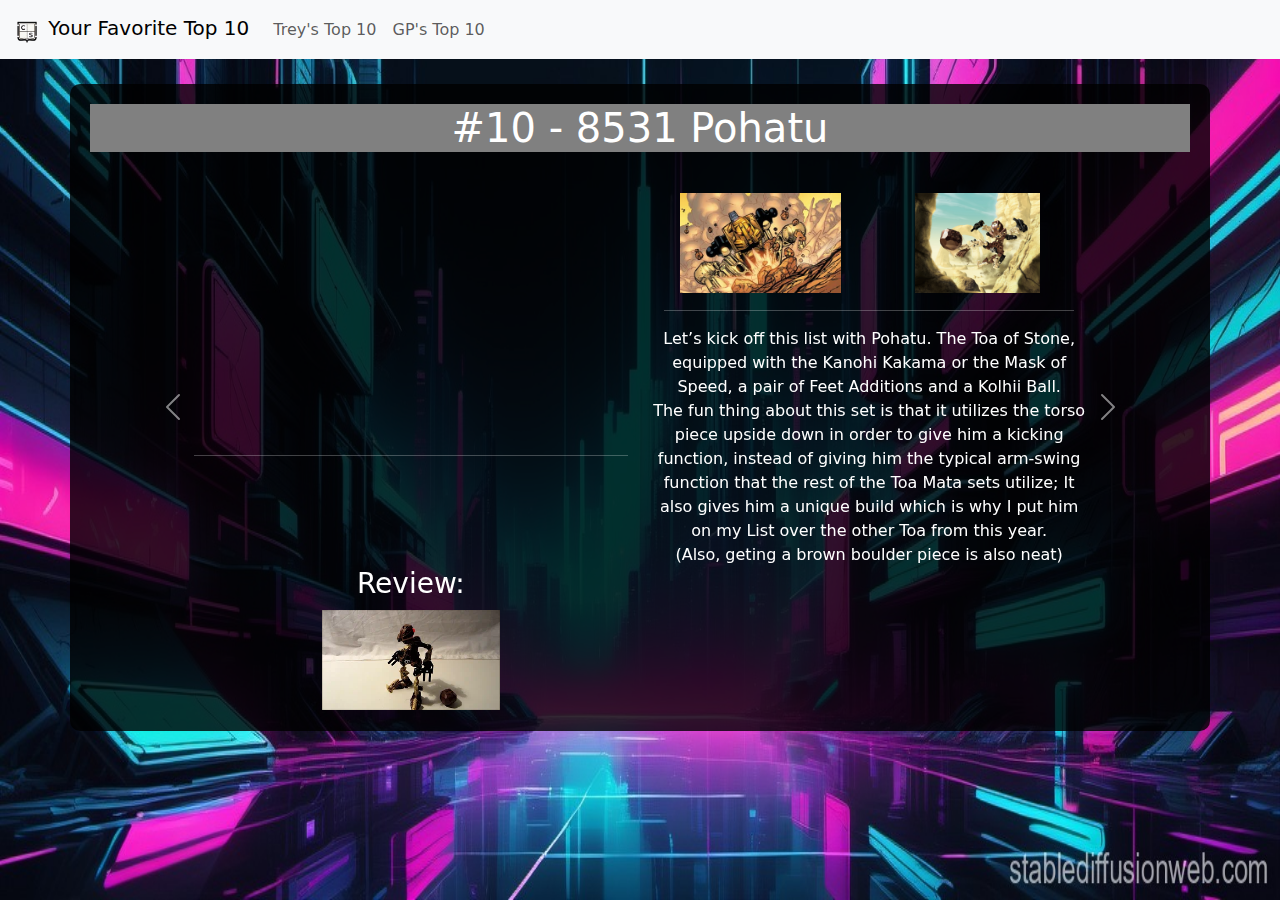
==== commit 46ab270c: "more stuff" ====
--- a/pages/gp.html
+++ b/pages/gp.html
@@ -59,10 +59,11 @@
                                     </div>
                                     <hr>
                                     <div class="row">
-                                        Lorem ipsum dolor sit, amet consectetur adipisicing elit. Repellendus vitae sit eaque nobis ad esse omnis quod sint. Non earum in, voluptatem eligendi veniam laborum quas deserunt tenetur eaque perferendis.
-                                        <br>
-                                        <br>
-                                        Lorem, ipsum dolor sit amet consectetur adipisicing elit. At quod alias quae dolorem earum, exercitationem, ipsa fuga sint facere corrupti nam nisi non! Quod aliquid soluta animi culpa odio laboriosam!
+                                      Let’s kick off this list with Pohatu. The Toa of Stone, equipped with the Kanohi Kakama or the Mask of Speed, a pair of Feet Additions and a Kolhii Ball.
+                                      <br>
+                                      The fun thing about this set is that it utilizes the torso piece upside down in order to give him a kicking function, instead of giving him the typical arm-swing function that the rest of the Toa Mata sets utilize; It also gives him a unique build which is why I put him on my List over the other Toa from this year.
+                                      <br>
+                                      (Also, geting a brown boulder piece is also neat)
                                     </div>
                                 </div>
                             </div>
@@ -106,10 +107,7 @@
                                     </div>
                                     <hr>
                                     <div class="row">
-                                        Lorem ipsum dolor sit, amet consectetur adipisicing elit. Repellendus vitae sit eaque nobis ad esse omnis quod sint. Non earum in, voluptatem eligendi veniam laborum quas deserunt tenetur eaque perferendis.
-                                        <br>
-                                        <br>
-                                        Lorem, ipsum dolor sit amet consectetur adipisicing elit. At quod alias quae dolorem earum, exercitationem, ipsa fuga sint facere corrupti nam nisi non! Quod aliquid soluta animi culpa odio laboriosam!
+                                        2009 introduced the barren world of Bara Magna and the hardened Glatorian Warriors. Divided into different factions, the strongest were the Skrall. 
                                     </div>
                                 </div>
                             </div>
@@ -132,51 +130,53 @@
 
                       <!-- ENTRY #8 -->
 
-                      <div class="carousel-item">
-                        <h1>#8 - 8903 Zaktan</h1>
-                        <br>
-                        <div class="container mt-2">
-                            <div class="row text-center">
-                              <div class="col-lg-1"></div>
-                                <div class="col-12 col-lg-5">
-                                <iframe width="426" height="240" src="https://www.youtube.com/embed/IT35S8VtbB4?si=Ot8NYg8g528c5JDn" title="YouTube video player" frameborder="0" allow="accelerometer; autoplay; clipboard-write; encrypted-media; gyroscope; picture-in-picture; web-share" referrerpolicy="strict-origin-when-cross-origin" allowfullscreen></iframe>
-                                <hr>
-                            </div>
-                            <div class="col-12 col-lg-5">
-                                <div class="container">
-                                    <div class="row text-center">
-                                        <div class="col-6"> <button id="review-button" popovertarget="8img1">
-                                            <img src="/assets/GP/Zaktan1.png" alt="topborder" height="100px" width=100px/>
-                                        </button></div>
-                                        <div class="col-6"> <button id="review-button" popovertarget="8img2">
-                                            <img src="/assets/GP/Zaktan2.png" alt="topborder" height="100px" width=100px/>
-                                        </button></div>
-                                    </div>
-                                    <hr>
-                                    <div class="row">
-                                        Lorem ipsum dolor sit, amet consectetur adipisicing elit. Repellendus vitae sit eaque nobis ad esse omnis quod sint. Non earum in, voluptatem eligendi veniam laborum quas deserunt tenetur eaque perferendis.
-                                        <br>
-                                        <br>
-                                        Lorem, ipsum dolor sit amet consectetur adipisicing elit. At quod alias quae dolorem earum, exercitationem, ipsa fuga sint facere corrupti nam nisi non! Quod aliquid soluta animi culpa odio laboriosam!
-                                    </div>
-                                </div>
-                            </div>
-                            <div class="row text-center">
-                              <div class="col-lg-1"></div>
-                              <div class="col-lg-5 col-12">
-                                <h3>Review:</h3>
-                                <div class="center">
-                                  
-                                  <button id="review-button" popovertarget="review-video-8">
-                                    <img src="/assets/GP/ZaktanReview.webp" alt="topborder" height="100px" width=100px/>
-                                  </button>
-                                </div>
-                              </div>
-                            </div>
-                            </div>
-                        </div>
-
-                      </div>
+<div class="carousel-item">
+  <h1>#8 - Bohrok-Kal</h1>
+  <br>
+  <div class="container mt-2">
+      <div class="row text-center">
+        <div class="col-lg-1"></div>
+          <div class="col-12 col-lg-5">
+          <iframe width="426" height="240" src="https://www.youtube.com/embed/_ffzBNeW-OM?si=LJx9z14Pv6FZRk_-" title="YouTube video player" frameborder="0" allow="accelerometer; autoplay; clipboard-write; encrypted-media; gyroscope; picture-in-picture; web-share" referrerpolicy="strict-origin-when-cross-origin" allowfullscreen></iframe>
+          <hr>
+      </div>
+      <div class="col-12 col-lg-5">
+          <div class="container">
+              <div class="row text-center">
+                  <div class="col-6"> <button id="review-button" popovertarget="3img1">
+                      <img src="/assets/GP/BohrokKal1.png" alt="topborder" height="100px" width=100px/>
+                  </button></div>
+                  <div class="col-6"> <button id="review-button" popovertarget="3img2">
+                      <img src="/assets/GP/BohrokKal2.png" alt="topborder" height="100px" width=100px/>
+                  </button></div>
+              </div>
+              <hr>
+              <div class="row">
+                The Bohrok Kal are a group of six elite Bohrok, mutated to be stronger and wielding the secondary elements of Electricity, Magnetism, Vacuum, Plasma, Gravity, Sonics. Their purpose was to release the Bahrag, Cahdok and Gahdok, otherwise known as the Bohrok Queens, from their imprisonment.
+                <br>
+                Like the regular Borhok sets, each one came with a Krana mask and had the ability to attack with their piston-like heads and roll up into a ball.
+                <br>
+                While I slightly prefer the colors of the original Bohrok, I like the shield components of the Bohrok Kal better, as well as them being the ones that I owned when I was younger.
+                
+              </div>
+          </div>
+      </div>
+      <div class="row text-center">
+        <div class="col-lg-1"></div>
+        <div class="col-lg-5 col-12">
+          <h3>Review:</h3>
+          <div class="center">
+            
+            <button id="review-button" popovertarget="review-video-3">
+              <img src="/assets/GP/BohrokKalReview.png" alt="topborder" height="100px" width=100px/>
+            </button>
+          </div>
+        </div>
+      </div>
+      </div>
+  </div>
+
+</div>
 
                       <!-- ENTRY #7 -->
 
@@ -229,7 +229,7 @@
                       <!-- ENTRY #6 -->
 
                       <div class="carousel-item">
-                        <h1>#6 - Takadox</h1>
+                        <h1>#6 - Barraki</h1>
                         <br>
                         <div class="container mt-2">
                             <div class="row text-center">
@@ -242,10 +242,10 @@
                                 <div class="container">
                                     <div class="row text-center">
                                         <div class="col-6"> <button id="review-button" popovertarget="6img1">
-                                            <img src="/assets/GP/Takadox1.png" alt="topborder" height="100px" width=100px/>
+                                            <img src="/assets/GP/Barraki1.png" alt="topborder" height="100px" width=100px/>
                                         </button></div>
                                         <div class="col-6"> <button id="review-button" popovertarget="6img2">
-                                            <img src="/assets/GP/Takadox2.png" alt="topborder" height="100px" width=100px/>
+                                            <img src="/assets/GP/Barraki2.png" alt="topborder" height="100px" width=100px/>
                                         </button></div>
                                     </div>
                                     <hr>
@@ -264,7 +264,7 @@
                                 <div class="center">
                                   
                                   <button id="review-button" popovertarget="review-video-6">
-                                    <img src="/assets/GP/TakadoxReview.png" alt="topborder" height="100px" width=100px/>
+                                    <img src="/assets/GP/BarrakiReview.png" alt="topborder" height="100px" width=100px/>
                                   </button>
                                 </div>
                               </div>
@@ -373,24 +373,25 @@
 
                       <!-- ENTRY #3 -->
 
+                      
                       <div class="carousel-item">
-                        <h1>#3 - Bohrok-Kal</h1>
+                        <h1>#3 - Piraka</h1>
                         <br>
                         <div class="container mt-2">
                             <div class="row text-center">
                               <div class="col-lg-1"></div>
                                 <div class="col-12 col-lg-5">
-                                <iframe width="426" height="240" src="https://www.youtube.com/embed/_ffzBNeW-OM?si=LJx9z14Pv6FZRk_-" title="YouTube video player" frameborder="0" allow="accelerometer; autoplay; clipboard-write; encrypted-media; gyroscope; picture-in-picture; web-share" referrerpolicy="strict-origin-when-cross-origin" allowfullscreen></iframe>
+                                <iframe width="426" height="240" src="https://www.youtube.com/embed/JYXBIX5S7Hc?si=vPjZDpyPe94g0Jzl" title="YouTube video player" frameborder="0" allow="accelerometer; autoplay; clipboard-write; encrypted-media; gyroscope; picture-in-picture; web-share" referrerpolicy="strict-origin-when-cross-origin" allowfullscreen></iframe>
                                 <hr>
                             </div>
                             <div class="col-12 col-lg-5">
                                 <div class="container">
                                     <div class="row text-center">
-                                        <div class="col-6"> <button id="review-button" popovertarget="3img1">
-                                            <img src="/assets/GP/BohrokKal1.png" alt="topborder" height="100px" width=100px/>
-                                        </button></div>
-                                        <div class="col-6"> <button id="review-button" popovertarget="3img2">
-                                            <img src="/assets/GP/BohrokKal2.png" alt="topborder" height="100px" width=100px/>
+                                        <div class="col-6"> <button id="review-button" popovertarget="8img1">
+                                            <img src="/assets/GP/Piraka1.png" alt="topborder" height="100px" width=100px/>
+                                        </button></div>
+                                        <div class="col-6"> <button id="review-button" popovertarget="8img2">
+                                            <img src="/assets/GP/Piraka2.png" alt="topborder" height="100px" width=100px/>
                                         </button></div>
                                     </div>
                                     <hr>
@@ -408,8 +409,8 @@
                                 <h3>Review:</h3>
                                 <div class="center">
                                   
-                                  <button id="review-button" popovertarget="review-video-3">
-                                    <img src="/assets/GP/BohrokKalReview.png" alt="topborder" height="100px" width=100px/>
+                                  <button id="review-button" popovertarget="review-video-8">
+                                    <img src="/assets/GP/PirakaReview.png" alt="topborder" height="100px" width=100px/>
                                   </button>
                                 </div>
                               </div>
@@ -444,10 +445,7 @@
                                     </div>
                                     <hr>
                                     <div class="row">
-                                        Lorem ipsum dolor sit, amet consectetur adipisicing elit. Repellendus vitae sit eaque nobis ad esse omnis quod sint. Non earum in, voluptatem eligendi veniam laborum quas deserunt tenetur eaque perferendis.
-                                        <br>
-                                        <br>
-                                        Lorem, ipsum dolor sit amet consectetur adipisicing elit. At quod alias quae dolorem earum, exercitationem, ipsa fuga sint facere corrupti nam nisi non! Quod aliquid soluta animi culpa odio laboriosam!
+                                        The crazed Skakdi
                                     </div>
                                 </div>
                             </div>
@@ -550,8 +548,7 @@
        <!-- Video #8 -->
       <div popover id="review-video-8" class="review-info">
       <br>
-      <iframe width="560" height="315" src="https://www.youtube.com/embed/k5IX1-2IRdI?si=--pBICZ15atXHbO3" title="YouTube video player" frameborder="0" allow="accelerometer; autoplay; clipboard-write; encrypted-media; gyroscope; picture-in-picture; web-share" referrerpolicy="strict-origin-when-cross-origin" allowfullscreen></iframe>
-    </iframe>
+      <iframe width="560" height="315" src="https://www.youtube.com/embed/ceIRy2p-F_0?si=ENoT1UVz4q0beFm8" title="YouTube video player" frameborder="0" allow="accelerometer; autoplay; clipboard-write; encrypted-media; gyroscope; picture-in-picture; web-share" referrerpolicy="strict-origin-when-cross-origin" allowfullscreen></iframe>
       <br>
     </div>
        <!-- Video #7 -->
@@ -564,7 +561,7 @@
        <!-- Video #6 -->
       <div popover id="review-video-6" class="review-info">
       <br>
-      <iframe width="560" height="315" src="https://www.youtube.com/embed/X3QJc7vyPFg?si=7M9OR31TABHnNDlW" title="YouTube video player" frameborder="0" allow="accelerometer; autoplay; clipboard-write; encrypted-media; gyroscope; picture-in-picture; web-share" referrerpolicy="strict-origin-when-cross-origin" allowfullscreen></iframe>
+      <iframe width="560" height="315" src="https://www.youtube.com/embed/CILhWkpBBIo?si=QDnwsKLI8lv0ahFJ" title="YouTube video player" frameborder="0" allow="accelerometer; autoplay; clipboard-write; encrypted-media; gyroscope; picture-in-picture; web-share" referrerpolicy="strict-origin-when-cross-origin" allowfullscreen></iframe>
       <br>
     </div>
        <!-- Video #5 -->
@@ -626,12 +623,12 @@
     <!-- Images 8 -->
     <div popover id="8img1" class="popoverimage">
     <br>
-    <img src="../assets/GP/Zaktan1.png" height="500" alt="">
+    <img src="../assets/GP/Piraka1.png" height="500" alt="">
     <br>
   </div>
     <div popover id="8img2" class="popoverimage">
     <br>
-    <img src="../assets/GP/Zaktan2.png" height="500" alt="">
+    <img src="../assets/GP/Piraka2.png" height="500" alt="">
     <br>
   </div>
     <!-- Images 7 -->
@@ -648,12 +645,12 @@
     <!-- Images 6 -->
     <div popover id="6img1" class="popoverimage">
     <br>
-    <img src="../assets/GP/Takadox1.png" height="500" alt="">
+    <img src="../assets/GP/Barraki1.png" height="500" alt="">
     <br>
   </div>
     <div popover id="6img2" class="popoverimage">
     <br>
-    <img src="../assets/GP/Takadox2.png" height="500" alt="">
+    <img src="../assets/GP/Barraki2.png" height="500" alt="">
     <br>
   </div>
     <!-- Images 5 -->
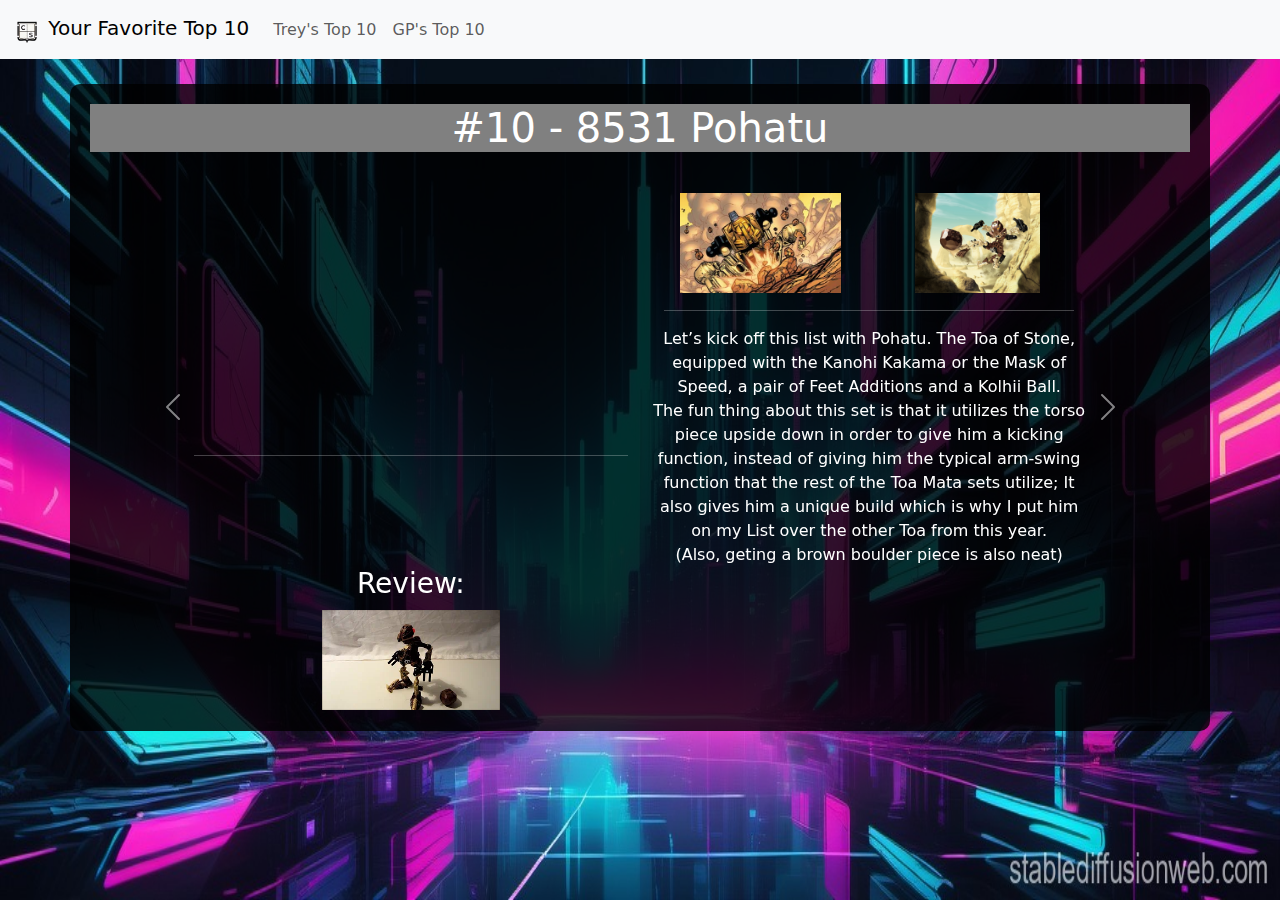
==== commit 67f25d68: "added more text" ====
--- a/pages/gp.html
+++ b/pages/gp.html
@@ -202,10 +202,11 @@
                                     </div>
                                     <hr>
                                     <div class="row">
-                                        Lorem ipsum dolor sit, amet consectetur adipisicing elit. Repellendus vitae sit eaque nobis ad esse omnis quod sint. Non earum in, voluptatem eligendi veniam laborum quas deserunt tenetur eaque perferendis.
-                                        <br>
-                                        <br>
-                                        Lorem, ipsum dolor sit amet consectetur adipisicing elit. At quod alias quae dolorem earum, exercitationem, ipsa fuga sint facere corrupti nam nisi non! Quod aliquid soluta animi culpa odio laboriosam!
+                                      Hydraxon was one of the Titan Sets introduced in 2007. A member of the Order of Mata Nui, Hydraxon was the jailer of the Pit which contained the Six Barrack Warlords. Years after his death during the Great Cataclysm, the Kanohi Ignika transformed the Matoran Dekar into a duplicate of Hydraxon.
+                                      <br>
+                                      Complete with the memories of the previous Hydraxon, he confronts the Toa Mahri during their quest to save the Great Spirit of Mata Nui, believing them to be escaped prisoners from the Pit. As well as
+                                      <br>
+                                      I would consider this one of the best sets released that year, as well as the perfect threat and foil characterwise to the Toa Mahri.
                                     </div>
                                 </div>
                             </div>
@@ -277,7 +278,7 @@
                       <!-- ENTRY #5 -->
 
                       <div class="carousel-item">
-                        <h1>#5 - Toa Ignika</h1>
+                        <h1>#5 - 8697 Toa Ignika</h1>
                         <br>
                         <div class="container mt-2">
                             <div class="row text-center">
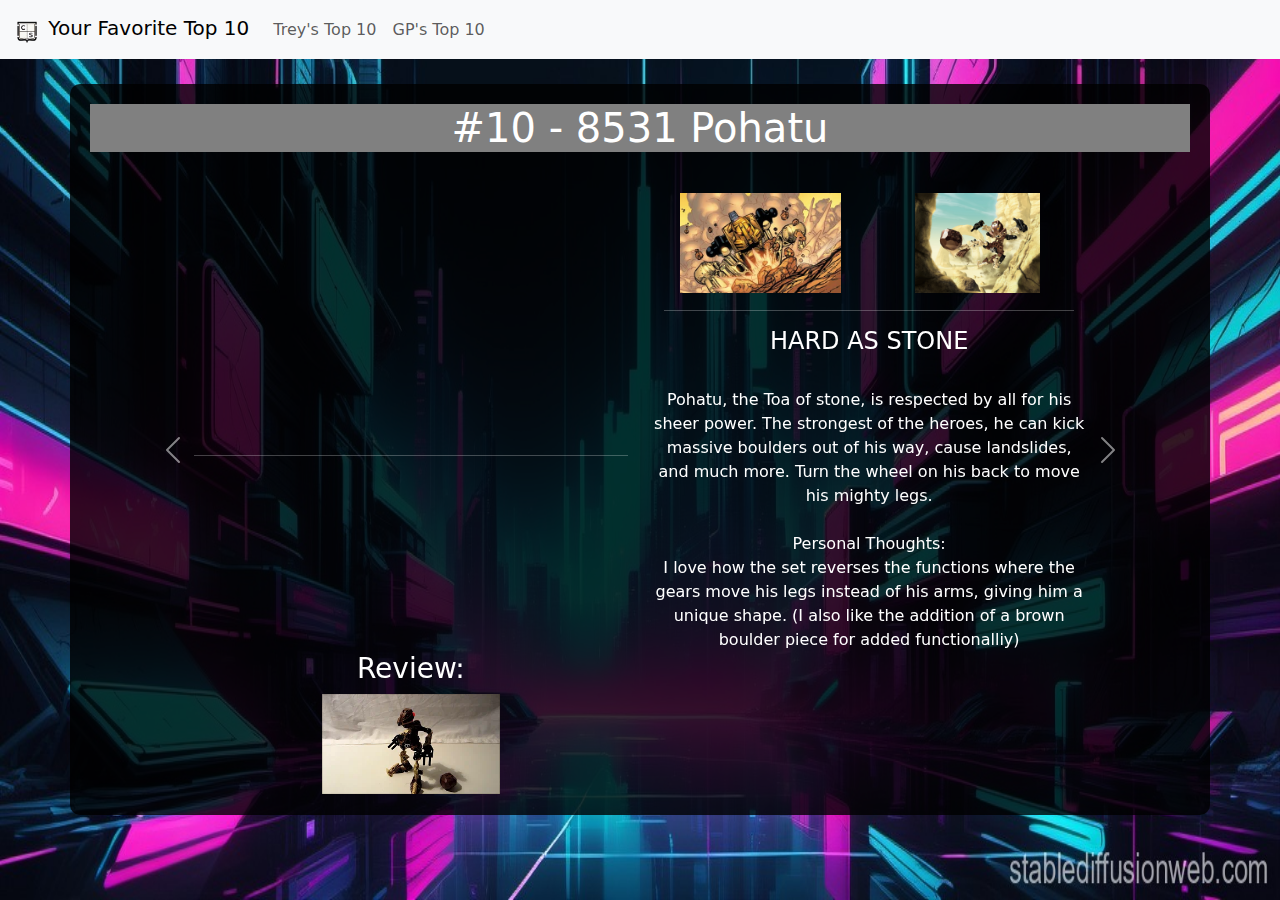
==== commit 7c1f9f1c: "added my entries" ====
--- a/pages/gp.html
+++ b/pages/gp.html
@@ -59,11 +59,14 @@
                                     </div>
                                     <hr>
                                     <div class="row">
-                                      Let’s kick off this list with Pohatu. The Toa of Stone, equipped with the Kanohi Kakama or the Mask of Speed, a pair of Feet Additions and a Kolhii Ball.
-                                      <br>
-                                      The fun thing about this set is that it utilizes the torso piece upside down in order to give him a kicking function, instead of giving him the typical arm-swing function that the rest of the Toa Mata sets utilize; It also gives him a unique build which is why I put him on my List over the other Toa from this year.
-                                      <br>
-                                      (Also, geting a brown boulder piece is also neat)
+                                      <h4>HARD AS STONE</h4>
+                                      <br>
+                                      Pohatu, the Toa of stone, is respected by all for his sheer power. The strongest of the heroes, he can kick massive boulders out of his way, cause landslides, and much more. Turn the wheel on his back to move his mighty legs.
+                                      <br>
+                                      <br>
+                                      Personal Thoughts:
+                                      <br>
+                                      I love how the set reverses the functions where the gears move his legs instead of his arms, giving him a unique shape. (I also like the addition of a brown boulder piece for added functionalliy)
                                     </div>
                                 </div>
                             </div>
@@ -107,7 +110,14 @@
                                     </div>
                                     <hr>
                                     <div class="row">
-                                        2009 introduced the barren world of Bara Magna and the hardened Glatorian Warriors. Divided into different factions, the strongest were the Skrall. 
+                                      <h4>MOST DANGEROUS OF ALL</h4>
+                                      <br>
+                                      A member of the savage rock tribe from northern Bara Magna, Skrall has proven to be the toughest and most dangerous Glatorian of all. Armed with a spiky Thornax launcher and a rotating, saw blade shield, he lives for battle and fears nothing!
+                                      <br>
+                                      <br>
+                                      Personal Thoughts:
+                                      <br>
+                                      Arguably one of the coolest Glatorian Sets released that year. I mean, how much cooler can you get when you're weilding a literal buzzsaw for a shield?
                                     </div>
                                 </div>
                             </div>
@@ -130,53 +140,55 @@
 
                       <!-- ENTRY #8 -->
 
-<div class="carousel-item">
-  <h1>#8 - Bohrok-Kal</h1>
-  <br>
-  <div class="container mt-2">
-      <div class="row text-center">
-        <div class="col-lg-1"></div>
-          <div class="col-12 col-lg-5">
-          <iframe width="426" height="240" src="https://www.youtube.com/embed/_ffzBNeW-OM?si=LJx9z14Pv6FZRk_-" title="YouTube video player" frameborder="0" allow="accelerometer; autoplay; clipboard-write; encrypted-media; gyroscope; picture-in-picture; web-share" referrerpolicy="strict-origin-when-cross-origin" allowfullscreen></iframe>
-          <hr>
-      </div>
-      <div class="col-12 col-lg-5">
-          <div class="container">
-              <div class="row text-center">
-                  <div class="col-6"> <button id="review-button" popovertarget="3img1">
-                      <img src="/assets/GP/BohrokKal1.png" alt="topborder" height="100px" width=100px/>
-                  </button></div>
-                  <div class="col-6"> <button id="review-button" popovertarget="3img2">
-                      <img src="/assets/GP/BohrokKal2.png" alt="topborder" height="100px" width=100px/>
-                  </button></div>
-              </div>
-              <hr>
-              <div class="row">
-                The Bohrok Kal are a group of six elite Bohrok, mutated to be stronger and wielding the secondary elements of Electricity, Magnetism, Vacuum, Plasma, Gravity, Sonics. Their purpose was to release the Bahrag, Cahdok and Gahdok, otherwise known as the Bohrok Queens, from their imprisonment.
-                <br>
-                Like the regular Borhok sets, each one came with a Krana mask and had the ability to attack with their piston-like heads and roll up into a ball.
-                <br>
-                While I slightly prefer the colors of the original Bohrok, I like the shield components of the Bohrok Kal better, as well as them being the ones that I owned when I was younger.
-                
-              </div>
-          </div>
-      </div>
-      <div class="row text-center">
-        <div class="col-lg-1"></div>
-        <div class="col-lg-5 col-12">
-          <h3>Review:</h3>
-          <div class="center">
-            
-            <button id="review-button" popovertarget="review-video-3">
-              <img src="/assets/GP/BohrokKalReview.png" alt="topborder" height="100px" width=100px/>
-            </button>
-          </div>
-        </div>
-      </div>
-      </div>
-  </div>
-
-</div>
+                      <div class="carousel-item">
+                        <h1>#8 - Bohrok-Kal</h1>
+                        <br>
+                        <div class="container mt-2">
+                            <div class="row text-center">
+                              <div class="col-lg-1"></div>
+                                <div class="col-12 col-lg-5">
+                                <iframe width="426" height="240" src="https://www.youtube.com/embed/_ffzBNeW-OM?si=LJx9z14Pv6FZRk_-" title="YouTube video player" frameborder="0" allow="accelerometer; autoplay; clipboard-write; encrypted-media; gyroscope; picture-in-picture; web-share" referrerpolicy="strict-origin-when-cross-origin" allowfullscreen></iframe>
+                                <hr>
+                            </div>
+                            <div class="col-12 col-lg-5">
+                                <div class="container">
+                                    <div class="row text-center">
+                                        <div class="col-6"> <button id="review-button" popovertarget="3img1">
+                                            <img src="/assets/GP/BohrokKal1.png" alt="topborder" height="100px" width=100px/>
+                                        </button></div>
+                                        <div class="col-6"> <button id="review-button" popovertarget="3img2">
+                                            <img src="/assets/GP/BohrokKal2.png" alt="topborder" height="100px" width=100px/>
+                                        </button></div>
+                                    </div>
+                                    <hr>
+                                    <div class="row">
+                                      <h4>SIX REASONS TO HIDE</h4>
+                                      <br>
+                                      From the depths of Mata Nui, they came... six elite Bohrok, the Bohrok-Kal, with one mission: to free the Bohrok queens and unleash the swarms again! Only the Toa Nuva stand in their way... but the Bohrok-Kal have stolen the elemental powers of the heroes, leaving them helpless. Will the Toa Nuva's first adventure be their last?
+                                      <br>
+                                      <br>
+                                      Personal Thoughts:
+                                      <br>
+                                      Okay, I might be cheating a bit by putting an entire group in one section (this is going to happen again), but were some of my favorite sets when I was younger and their functions were really fun to play with. My favorite was probably Lehvak-Kal, the Bohrok-Kal of Vacuum. (Or the green one)
+                                    </div>
+                                </div>
+                            </div>
+                            <div class="row text-center">
+                              <div class="col-lg-1"></div>
+                              <div class="col-lg-5 col-12">
+                                <h3>Review:</h3>
+                                <div class="center">
+                                  
+                                  <button id="review-button" popovertarget="review-video-3">
+                                    <img src="/assets/GP/BohrokKalReview.png" alt="topborder" height="100px" width=100px/>
+                                  </button>
+                                </div>
+                              </div>
+                            </div>
+                            </div>
+                        </div>
+
+                      </div>
 
                       <!-- ENTRY #7 -->
 
@@ -202,11 +214,14 @@
                                     </div>
                                     <hr>
                                     <div class="row">
-                                      Hydraxon was one of the Titan Sets introduced in 2007. A member of the Order of Mata Nui, Hydraxon was the jailer of the Pit which contained the Six Barrack Warlords. Years after his death during the Great Cataclysm, the Kanohi Ignika transformed the Matoran Dekar into a duplicate of Hydraxon.
-                                      <br>
-                                      Complete with the memories of the previous Hydraxon, he confronts the Toa Mahri during their quest to save the Great Spirit of Mata Nui, believing them to be escaped prisoners from the Pit. As well as
-                                      <br>
-                                      I would consider this one of the best sets released that year, as well as the perfect threat and foil characterwise to the Toa Mahri.
+                                      <h4>JAILER OF THE PIT</h4>
+                                      <br>
+                                      Hydraxon is the powerful armored figure assigned to guard the Pit and now he's after the Barraki! A master of every known weapon, he's armed with boomerangs, wrist knives and a Cordak blaster. Runners don't have a chance when Hydraxon's on their trail!
+                                      <br>
+                                      <br>
+                                      Personal Thoughts:
+                                      <br>
+                                      One of the best designed sets of the year; Also acts as the perfect threat and foil to the Toa Mahri during the story.
                                     </div>
                                 </div>
                             </div>
@@ -251,10 +266,14 @@
                                     </div>
                                     <hr>
                                     <div class="row">
-                                        Lorem ipsum dolor sit, amet consectetur adipisicing elit. Repellendus vitae sit eaque nobis ad esse omnis quod sint. Non earum in, voluptatem eligendi veniam laborum quas deserunt tenetur eaque perferendis.
-                                        <br>
-                                        <br>
-                                        Lorem, ipsum dolor sit amet consectetur adipisicing elit. At quod alias quae dolorem earum, exercitationem, ipsa fuga sint facere corrupti nam nisi non! Quod aliquid soluta animi culpa odio laboriosam!
+                                      <h4>THE CREEPS FROM THE DEEP</h4>
+                                      <br>
+                                      Each was powerful, well armored, and a veteran of many a raid. Those who saw them said they made Toa look like some kind of Rahi that crawled out under a rock. They saw themselves as a higher level of being, preordained to rule by virtue of their superior strength and intellect.
+                                      <br>
+                                      <br>
+                                      Personal Thoughts:
+                                      <br>
+                                      2007 really hit it out of the park with the designs and aquatic theming of the sets; Also Squid Launchers were a funny but difficult to use function; While Pridak was the set that I owned, the rest have their own merits.
                                     </div>
                                 </div>
                             </div>
@@ -299,10 +318,14 @@
                                     </div>
                                     <hr>
                                     <div class="row">
-                                        Lorem ipsum dolor sit, amet consectetur adipisicing elit. Repellendus vitae sit eaque nobis ad esse omnis quod sint. Non earum in, voluptatem eligendi veniam laborum quas deserunt tenetur eaque perferendis.
-                                        <br>
-                                        <br>
-                                        Lorem, ipsum dolor sit amet consectetur adipisicing elit. At quod alias quae dolorem earum, exercitationem, ipsa fuga sint facere corrupti nam nisi non! Quod aliquid soluta animi culpa odio laboriosam!
+                                      <h4>THE POWER OF LIFE!</h4>
+                                      <br>
+                                      The Mask of Life created a body for itself from stray molecules and has become Toa Ignika, the Toa of Life! Now, flying on a powerful skyboard and armed with a Midak Skyblaster and keen sword, he is determined to be a hero.
+                                      <br>
+                                      <br>
+                                      Personal Thoughts:
+                                      <br>
+                                      While the Toa build is pretty basic, it is made up by the inclusion of the Silver Ignika Mask and the Skyboard.
                                     </div>
                                 </div>
                             </div>
@@ -348,10 +371,14 @@
                                     </div>
                                     <hr>
                                     <div class="row">
-                                        Lorem ipsum dolor sit, amet consectetur adipisicing elit. Repellendus vitae sit eaque nobis ad esse omnis quod sint. Non earum in, voluptatem eligendi veniam laborum quas deserunt tenetur eaque perferendis.
-                                        <br>
-                                        <br>
-                                        Lorem, ipsum dolor sit amet consectetur adipisicing elit. At quod alias quae dolorem earum, exercitationem, ipsa fuga sint facere corrupti nam nisi non! Quod aliquid soluta animi culpa odio laboriosam!
+                                      <h4>NEW LEGENDS ARE BORN</h4>
+                                      <br>
+                                      Lhikan, guardian of Metru Nui before the coming of the Toa Metru, carries two lava greatswords that can be combined to form a flying board or a shield. The Kikanalo is a mighty herd animal, whose stampedes are feared even by the evil Dark Hunters!
+                                      <br>
+                                      <br>
+                                      Personal Thoughts:
+                                      <br>
+                                      Two builds in one set is always awesome; Also, Lhikan's blades (which are unique to this set) are able to turn into a lava-board, and his variant of the Kanohi Hau is also a cool addition.
                                     </div>
                                 </div>
                             </div>
@@ -397,10 +424,14 @@
                                     </div>
                                     <hr>
                                     <div class="row">
-                                        Lorem ipsum dolor sit, amet consectetur adipisicing elit. Repellendus vitae sit eaque nobis ad esse omnis quod sint. Non earum in, voluptatem eligendi veniam laborum quas deserunt tenetur eaque perferendis.
-                                        <br>
-                                        <br>
-                                        Lorem, ipsum dolor sit amet consectetur adipisicing elit. At quod alias quae dolorem earum, exercitationem, ipsa fuga sint facere corrupti nam nisi non! Quod aliquid soluta animi culpa odio laboriosam!
+                                      <h4>THE GANG IS ON THE LOOSE</h4>
+                                      <br>
+                                      The Piraka were seven Skakdi who defected from the Dark Hunters and banded together in an attempt to acquire the Kanohi Ignika, the Mask of Life, on the island of Voya Nui.
+                                      <br>
+                                      <br>
+                                      Personal Thoughts:
+                                      <br>
+                                      These were one of the few groups that I managed to collect all of the sets of as a kid; Glowing Eyes, Glow in the Dark Teeth, Dual Function Weapons, Zamor Sphere Launchers, their own Rap Song, these sets had it all. However my favorite Skakdi is reserved for...
                                     </div>
                                 </div>
                             </div>
@@ -446,7 +477,15 @@
                                     </div>
                                     <hr>
                                     <div class="row">
-                                        The crazed Skakdi
+                                      <h4>CHALLENGE THE CURSE OF FENRAKK!</h4>
+                                      <br>
+                                      Brought to life by a horrible accident, the seventh Piraka called Vezon dared to try and steal the Mask of Life for himself. But the mask cursed him to be fused to the monstrous spider Fenrakk and serve as a new guardian of the ancient artifact. Now the mad Vezon and his terrifying steed wait for anyone brave enough – or foolish enough – to try to steal the mask!
+                                      <br>
+                                      <br>
+                                      Personal Thoughts:
+                                      <br>
+                                      One of my favorite characters in the series, this was one of my most prized sets as a Kid; the dual Skakdi/Ignika head was a cool feature, and Fenrakk was a fun creature to play with; Down the line, I want to get this set again through some secondhand store as well as 8733 Axonn and 
+                                      8734 Brutaka to build the Kardas Dragon.
                                     </div>
                                 </div>
                             </div>
@@ -491,10 +530,14 @@
                                     </div>
                                     <hr>
                                     <div class="row">
-                                        Lorem ipsum dolor sit, amet consectetur adipisicing elit. Repellendus vitae sit eaque nobis ad esse omnis quod sint. Non earum in, voluptatem eligendi veniam laborum quas deserunt tenetur eaque perferendis.
-                                        <br>
-                                        <br>
-                                        Lorem, ipsum dolor sit amet consectetur adipisicing elit. At quod alias quae dolorem earum, exercitationem, ipsa fuga sint facere corrupti nam nisi non! Quod aliquid soluta animi culpa odio laboriosam!
+                                      <h4>COLD AS ICE!</h4>
+                                      <br>
+                                      There's an icy chill in the water when Toa Mahri Matoro comes near! Armed with his twin cutter and Cordak revolving blaster, Matoro will battle his way to victory. His Mask of Reanimation lets him bring back the victims of the Barraki's armies to form a legion against them.
+                                      <br>
+                                      <br>
+                                      Personal Thoughts:
+                                      <br>
+                                      My absolute favorite character in all of Bionicle, so this set has a special place in my heart.
                                     </div>
                                 </div>
                             </div>
